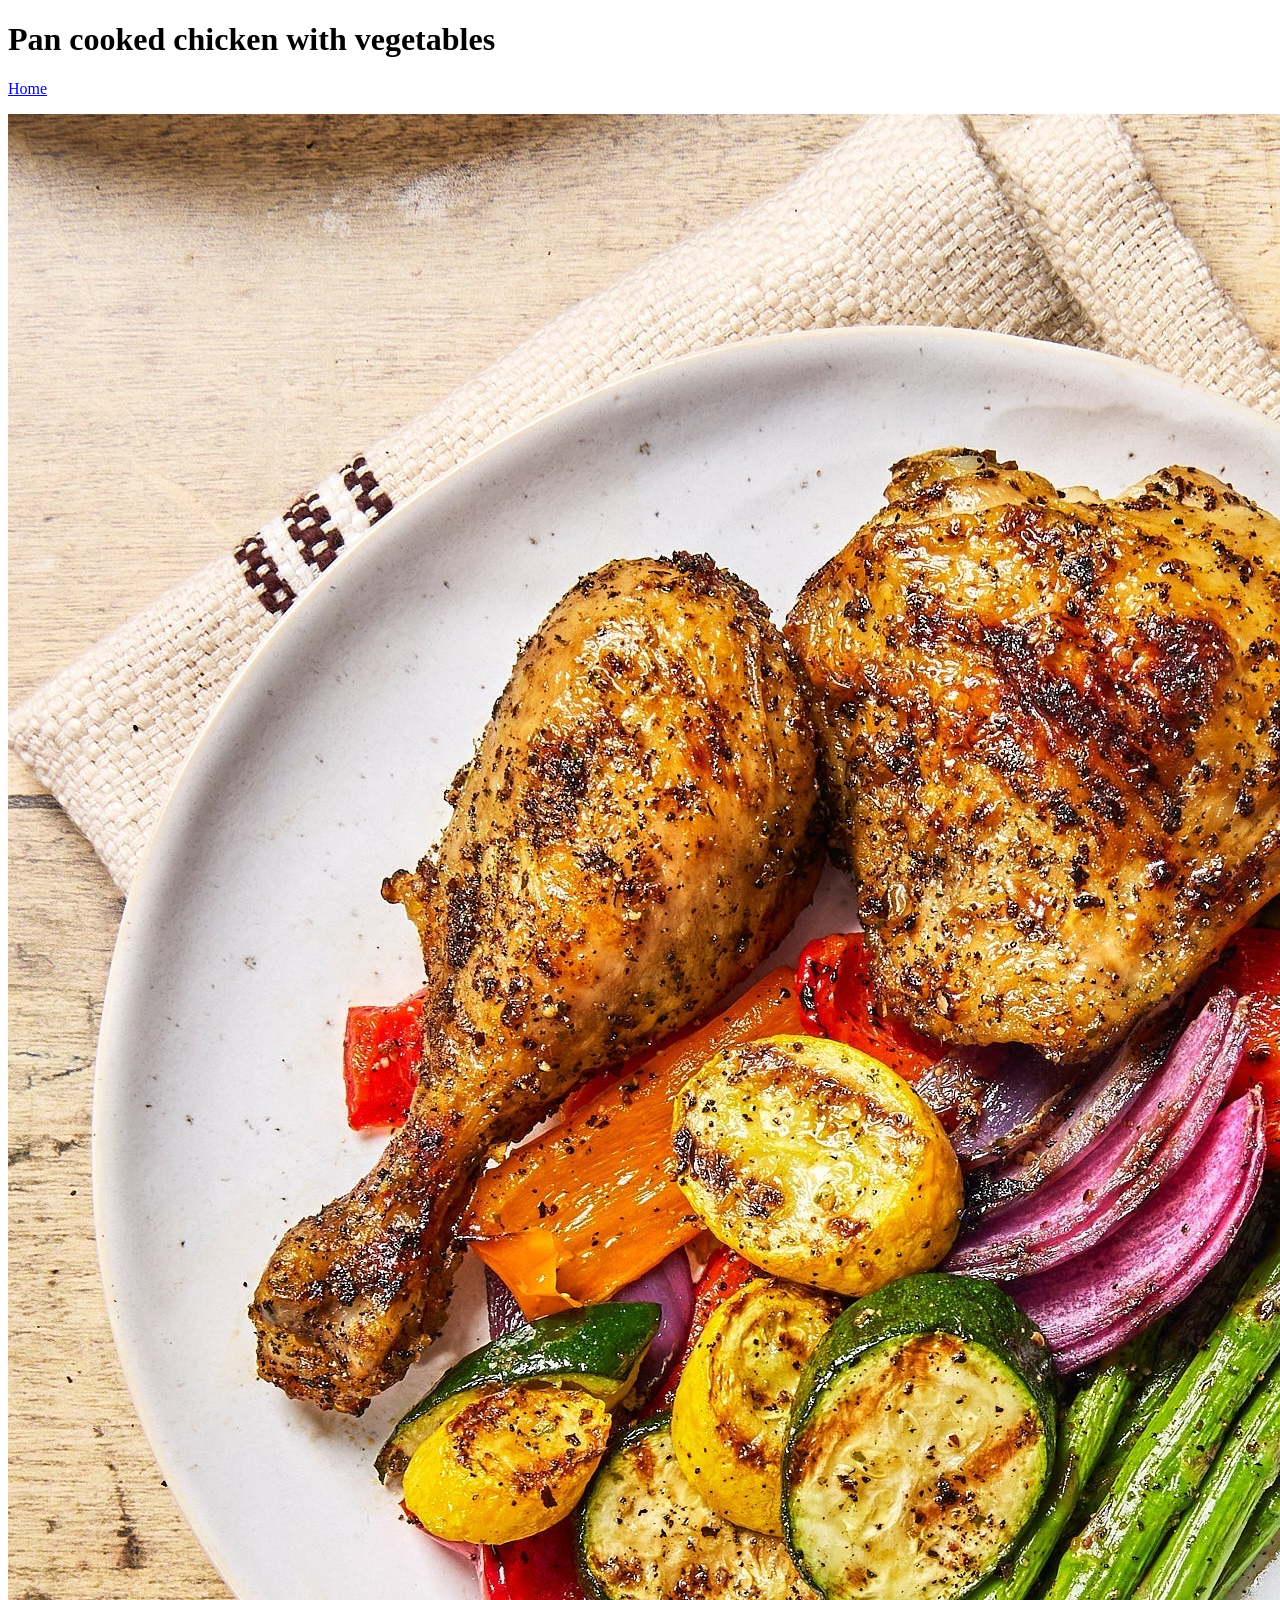
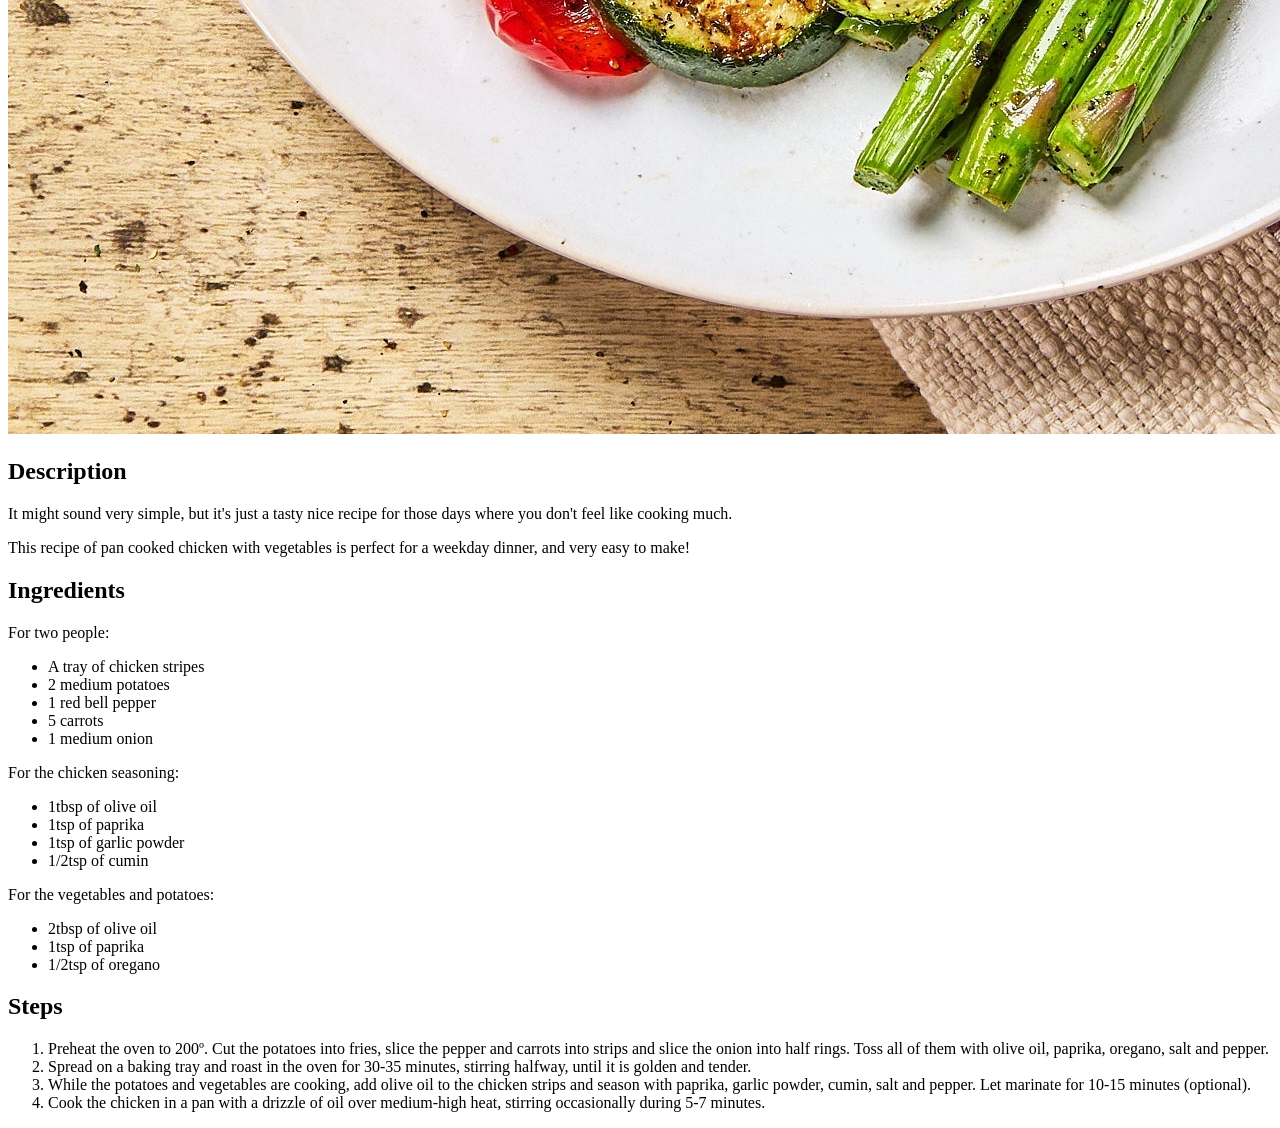
==== recipes/pancooked-chicken-veggies.html @ 5c0a50c8 "Add recipes project finished Still learning how to commit properly while working on projects" ====
<!DOCTYPE html>
<html lang="en">
    <head>
        <meta charset="UTF-8">
        <title>Pan cooked chicken with vegetables</title>
    </head>

    <body>
        <h1>Pan cooked chicken with vegetables</h1>
        <a href="../index.html">Home</a>

        <p><img src="./images/pancooked-chicken-veggies.jpg" alt="Plate of chicken with vegetables" height="1920" width="2400"></p>
        
        <h2>Description</h2>
        <p>It might sound very simple, but it's just a tasty nice recipe for those days where you don't feel like cooking much.</p>
        <p>This recipe of pan cooked chicken with vegetables is perfect for a weekday dinner, and very easy to make!</p>

        <h2>Ingredients</h2>
        <p>For two people:</p>
        <ul>
            <li>A tray of chicken stripes</li>
            <li>2 medium potatoes</li>
            <li>1 red bell pepper</li>
            <li>5 carrots</li>
            <li>1 medium onion</li>
        </ul>
        <p>For the chicken seasoning:</p>
        <ul>
            <li>1tbsp of olive oil</li>
            <li>1tsp of paprika</li>
            <li>1tsp of garlic powder</li>
            <li>1/2tsp of cumin</li>
        </ul>
        <p>For the vegetables and potatoes:</p>
        <ul>
            <li>2tbsp of olive oil</li>
            <li>1tsp of paprika</li>
            <li>1/2tsp of oregano</li>
        </ul>

        <h2>Steps</h2>
        <ol>
            <li>Preheat the oven to 200º. Cut the potatoes into fries, slice the pepper and carrots into strips and slice the onion into half rings. Toss all of them with olive oil, paprika, oregano, salt and pepper.</li>
            <li>Spread on a baking tray and roast in the oven for 30-35 minutes, stirring halfway, until it is golden and tender.</li>
            <li>While the potatoes and vegetables are cooking, add olive oil to the chicken strips and season with paprika, garlic powder, cumin, salt and pepper. Let marinate for 10-15 minutes (optional).</li>
            <li>Cook the chicken in a pan with a drizzle of oil over medium-high heat, stirring occasionally during 5-7 minutes.</li>
        </ol>
    </body>

</html>
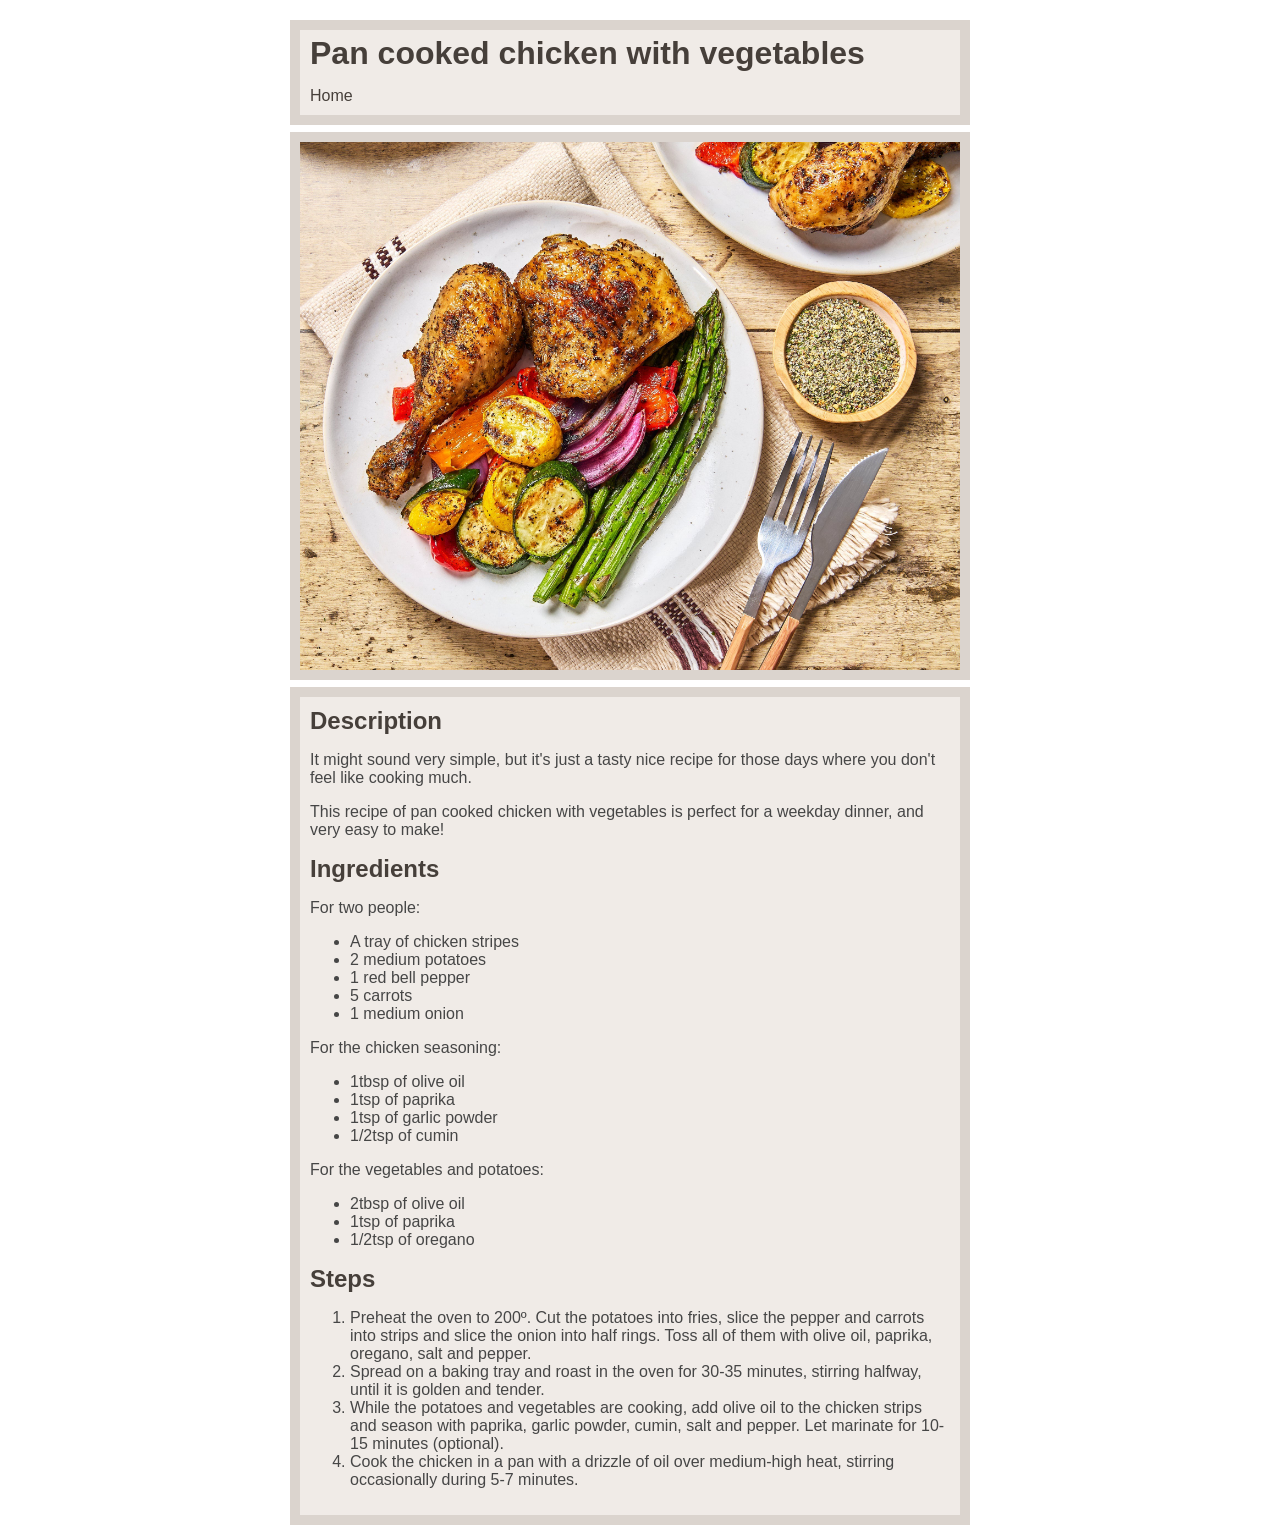
==== commit 2816e71d: "Finish changes on Recipes TOP for CSS" ====
--- a/recipes/pancooked-chicken-veggies.html
+++ b/recipes/pancooked-chicken-veggies.html
@@ -3,48 +3,59 @@
     <head>
         <meta charset="UTF-8">
         <title>Pan cooked chicken with vegetables</title>
+        <link rel="stylesheet" href="pancooked_chicken_veggies.css"></link>
     </head>
 
     <body>
-        <h1>Pan cooked chicken with vegetables</h1>
-        <a href="../index.html">Home</a>
+         <div class="boxtitle">
+            <div class="boxtitle2">
+                <h1 class="title">Pan cooked chicken with vegetables</h1>
+                <a href="../index.html" class="homepagelink">Home</a>
+            </div>
+         </div>
 
-        <p><img src="./images/pancooked-chicken-veggies.jpg" alt="Plate of chicken with vegetables" height="1920" width="2400"></p>
-        
-        <h2>Description</h2>
-        <p>It might sound very simple, but it's just a tasty nice recipe for those days where you don't feel like cooking much.</p>
-        <p>This recipe of pan cooked chicken with vegetables is perfect for a weekday dinner, and very easy to make!</p>
+        <div class="photochicken">
+            <img src="./images/pancooked-chicken-veggies.jpg" alt="Plate of chicken with vegetables"></img>
+        </div> 
 
-        <h2>Ingredients</h2>
-        <p>For two people:</p>
-        <ul>
-            <li>A tray of chicken stripes</li>
-            <li>2 medium potatoes</li>
-            <li>1 red bell pepper</li>
-            <li>5 carrots</li>
-            <li>1 medium onion</li>
-        </ul>
-        <p>For the chicken seasoning:</p>
-        <ul>
-            <li>1tbsp of olive oil</li>
-            <li>1tsp of paprika</li>
-            <li>1tsp of garlic powder</li>
-            <li>1/2tsp of cumin</li>
-        </ul>
-        <p>For the vegetables and potatoes:</p>
-        <ul>
-            <li>2tbsp of olive oil</li>
-            <li>1tsp of paprika</li>
-            <li>1/2tsp of oregano</li>
-        </ul>
+        <div class="bigbox_recipe">
+            <div class="smallbox_recipe">
+                <h2 class="title2">Description</h2>
+                <p>It might sound very simple, but it's just a tasty nice recipe for those days where you don't feel like cooking much.</p>
+                <p>This recipe of pan cooked chicken with vegetables is perfect for a weekday dinner, and very easy to make!</p>
 
-        <h2>Steps</h2>
-        <ol>
-            <li>Preheat the oven to 200º. Cut the potatoes into fries, slice the pepper and carrots into strips and slice the onion into half rings. Toss all of them with olive oil, paprika, oregano, salt and pepper.</li>
-            <li>Spread on a baking tray and roast in the oven for 30-35 minutes, stirring halfway, until it is golden and tender.</li>
-            <li>While the potatoes and vegetables are cooking, add olive oil to the chicken strips and season with paprika, garlic powder, cumin, salt and pepper. Let marinate for 10-15 minutes (optional).</li>
-            <li>Cook the chicken in a pan with a drizzle of oil over medium-high heat, stirring occasionally during 5-7 minutes.</li>
-        </ol>
+                <h2 class="title2">Ingredients</h2>
+                <p>For two people:</p>
+                <ul>
+                    <li>A tray of chicken stripes</li>
+                    <li>2 medium potatoes</li>
+                    <li>1 red bell pepper</li>
+                    <li>5 carrots</li>
+                    <li>1 medium onion</li>
+                </ul>
+                <p>For the chicken seasoning:</p>
+                <ul>
+                    <li>1tbsp of olive oil</li>
+                    <li>1tsp of paprika</li>
+                    <li>1tsp of garlic powder</li>
+                    <li>1/2tsp of cumin</li>
+                </ul>
+                <p>For the vegetables and potatoes:</p>
+                <ul>
+                    <li>2tbsp of olive oil</li>
+                    <li>1tsp of paprika</li>
+                    <li>1/2tsp of oregano</li>
+                </ul>
+
+                <h2 class="title2">Steps</h2>
+                <ol>
+                    <li>Preheat the oven to 200º. Cut the potatoes into fries, slice the pepper and carrots into strips and slice the onion into half rings. Toss all of them with olive oil, paprika, oregano, salt and pepper.</li>
+                    <li>Spread on a baking tray and roast in the oven for 30-35 minutes, stirring halfway, until it is golden and tender.</li>
+                    <li>While the potatoes and vegetables are cooking, add olive oil to the chicken strips and season with paprika, garlic powder, cumin, salt and pepper. Let marinate for 10-15 minutes (optional).</li>
+                    <li>Cook the chicken in a pan with a drizzle of oil over medium-high heat, stirring occasionally during 5-7 minutes.</li>
+                </ol>
+            </div>
+        </div>
     </body>
 
 </html>
--- a/recipes/pancooked_chicken_veggies.css
+++ b/recipes/pancooked_chicken_veggies.css
@@ -0,0 +1,85 @@
+body {
+    width: 700px;
+    margin: 0px auto;
+}
+
+.boxtitle2 {
+    background-color: #F0EBE7;
+    margin: 5px;
+    padding: 5px;
+}
+
+.boxtitle {
+    background-color: #DBD4CE;
+    width: 670px;
+    padding: 5px;
+    /* Added margin top for the top of the page */
+    margin-top: 20px;
+}
+
+.title {
+    font-family: Helvetica, Tahoma, sans-serif;
+    color: #463f3a;
+    margin: 0px;
+    margin-bottom: 15px;
+    margin-left: 5px;
+}
+
+.homepagelink {
+    font-family: Helvetica, Tahoma, sans-serif;
+    display: block;
+    margin-bottom: 5px;
+    margin-left: 5px;
+}
+
+a:link {
+    color: #463f3a;
+    text-decoration: none;
+}
+
+a:visited {
+    color: #463f3a;
+    text-decoration: none;
+}
+
+a:hover {
+    color: #8a817c;
+}
+
+.photochicken {
+    background-color: #DBD4CE;
+    box-sizing: border-box;
+    width: 680px;
+    margin-top: 7px;
+}
+
+img {
+    /* No margin to center the photo because whole body is centered */
+    width: 660px;
+    display: block;
+    padding: 10px;
+}
+
+.bigbox_recipe {
+    background-color: #DBD4CE;
+    box-sizing: border-box;
+    width: 680px;
+    padding: 10px;
+    margin-top: 7px;
+}
+
+.smallbox_recipe {
+    background-color: #F0EBE7;
+    padding: 10px;
+}
+
+.title2 {
+    margin: 0px;
+    font-family: Helvetica, Tahoma, sans-serif;
+    color: #463f3a;
+}
+
+p, ul, ol {
+    font-family: Helvetica, Tahoma, sans-serif;
+    color: #464646;
+}
